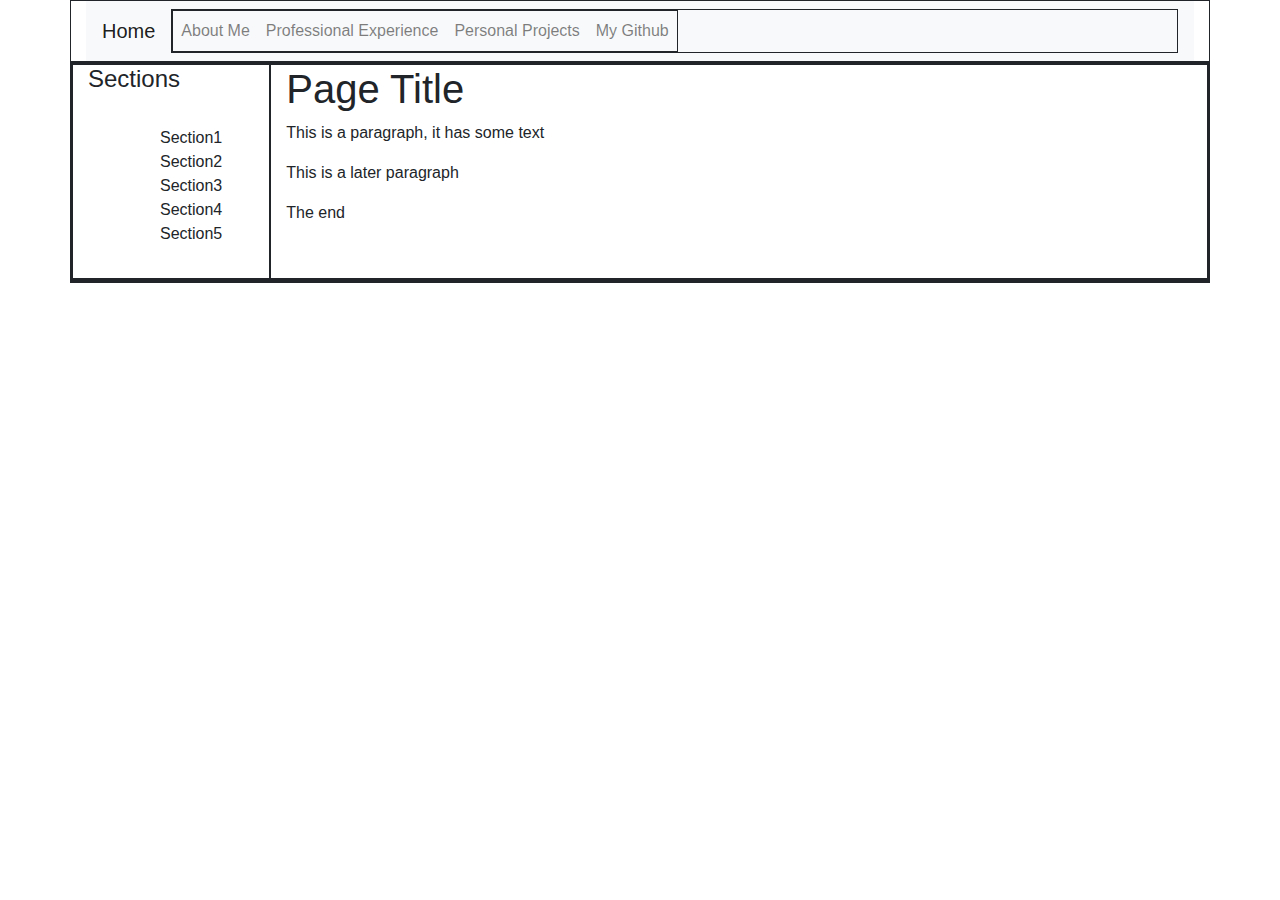
==== public/index.html @ d89e74f8 "restructure project layout" ====
<!DOCTYPE html>
<html lang="en">
<head>
    <meta charset="UTF-8">
    <title>Abram Clements</title>
    <link rel="stylesheet" href="https://stackpath.bootstrapcdn.com/bootstrap/4.3.1/css/bootstrap.min.css" integrity="sha384-ggOyR0iXCbMQv3Xipma34MD+dH/1fQ784/j6cY/iJTQUOhcWr7x9JvoRxT2MZw1T" crossorigin="anonymous">
    <link rel="stylesheet" href="./style.css">

</head>
<body>

    <!-- This is the page navigation bar -->
    <div id="navigationBar" class="container">
        <nav class="navbar navbar-expand-lg navbar-light bg-light">
            <a class="navbar-brand" href="#">Home</a>
            <button class="navbar-toggler" type="button" data-toggle="collapse" data-target="#navbarNavAltMarkup" aria-controls="navbarNavAltMarkup" aria-expanded="false" aria-label="Toggle navigation">
                <span class="navbar-toggler-icon"></span>
            </button>
            <div class="collapse navbar-collapse" id="navbarNavAltMarkup">
                <div class="navbar-nav">
                    <a class="nav-item nav-link" href="about.html">About Me</a>
                    <a class="nav-item nav-link" href="experience.html">Professional Experience</a>
                    <a class="nav-item nav-link" href="projects.html">Personal Projects</a>
                    <a class="nav-item nav-link" href="https://github.com/abramjc">My Github</a>
                </div>
             </div>
        </nav>
    </div>

    <!-- This is the sidebar and content portion of the page -->
    <div id="body" class="container">

       <div class="row">
            <div id="sidebar" class="col-sm-auto">
                <h4>Sections</h3>
                <ul class="nobull">
                    <li>Section1</li>
                    <li>Section2</li>
                    <li>Section3</li>
                    <li>Section4</li>
                    <li>Section5</li>
                </ul>
            </div>
            <div id="content" class="col">
                <h1>Page Title</h1>
                <p>This is a paragraph, it has some text</p>
                <p>This is a later paragraph</p>
                <p>The end</p>
            </div>
        </div>
    </div>

    <!-- This  is the footer portion of the page -->
    <div id="footer" class="container"></div>


    <script src="https://code.jquery.com/jquery-3.3.1.slim.min.js" integrity="sha384-q8i/X+965DzO0rT7abK41JStQIAqVgRVzpbzo5smXKp4YfRvH+8abtTE1Pi6jizo" crossorigin="anonymous"></script>
    <script src="https://cdnjs.cloudflare.com/ajax/libs/popper.js/1.14.7/umd/popper.min.js" integrity="sha384-UO2eT0CpHqdSJQ6hJty5KVphtPhzWj9WO1clHTMGa3JDZwrnQq4sF86dIHNDz0W1" crossorigin="anonymous"></script>
    <script src="https://stackpath.bootstrapcdn.com/bootstrap/4.3.1/js/bootstrap.min.js" integrity="sha384-JjSmVgyd0p3pXB1rRibZUAYoIIy6OrQ6VrjIEaFf/nJGzIxFDsf4x0xIM+B07jRM" crossorigin="anonymous"></script>
</body>
</html>
---- public/style.css ----
div {
    border: 1px solid;
}

.nobull {
    margin: 2em;
    list-style-type: none;
}
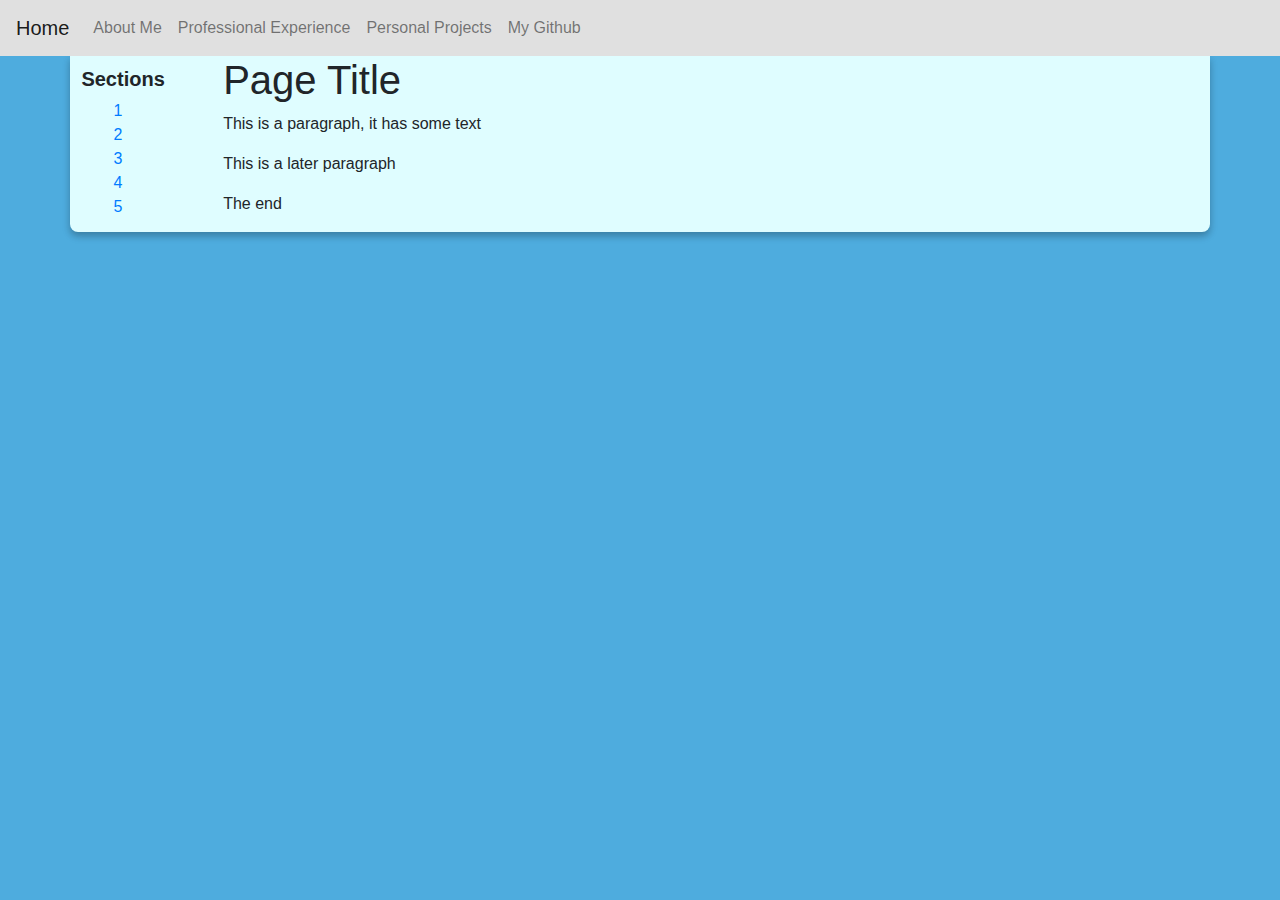
==== commit 21334a74: "basic formattingls" ====
--- a/public/index.html
+++ b/public/index.html
@@ -10,8 +10,8 @@
 <body>
 
     <!-- This is the page navigation bar -->
-    <div id="navigationBar" class="container">
-        <nav class="navbar navbar-expand-lg navbar-light bg-light">
+    <!--<div id="navigationBar" class="container">-->
+        <nav class="navbar navbar-expand-lg navbar-light header">
             <a class="navbar-brand" href="#">Home</a>
             <button class="navbar-toggler" type="button" data-toggle="collapse" data-target="#navbarNavAltMarkup" aria-controls="navbarNavAltMarkup" aria-expanded="false" aria-label="Toggle navigation">
                 <span class="navbar-toggler-icon"></span>
@@ -25,21 +25,19 @@
                 </div>
              </div>
         </nav>
-    </div>
+    <!--</div>-->
 
     <!-- This is the sidebar and content portion of the page -->
     <div id="body" class="container">
 
        <div class="row">
             <div id="sidebar" class="col-sm-auto">
-                <h4>Sections</h3>
-                <ul class="nobull">
-                    <li>Section1</li>
-                    <li>Section2</li>
-                    <li>Section3</li>
-                    <li>Section4</li>
-                    <li>Section5</li>
-                </ul>
+                <h5><strong>Sections</strong></h5>
+                <a class="tab" href="">1<br></a>
+                <a class="tab" href="">2<br></a>
+                <a class="tab" href="">3<br></a>
+                <a class="tab" href="">4<br></a>
+                <a class="tab" href="">5<br></a>
             </div>
             <div id="content" class="col">
                 <h1>Page Title</h1>
--- a/public/style.css
+++ b/public/style.css
@@ -1,8 +1,53 @@
+/*
 div {
     border: 1px solid;
 }
+*/
+html {
+    /*background-color: #DFFDFF;*/
+    background-color: #4EACDE;
+}
+body {
+    background-color: #4EACDE;
+}
+    
+.header {
+    background-color: #e0e0e0; 
+}
+
+.tab {
+    margin-left: 2em;
+}
+
+#sidebar {
+/*
+    border-radius: 3%;
+    border-style: solid;
+    border-width: 1px;
+    border-color: rgba(161, 203, 226, 0.69);
+    */
+    padding: 1%; 
+    margin-right: 2em; 
+    /*
+    background-color: #fff;
+}
+
+#content {
+    background-color: #fff;
+    */
+}
+
+#body {
+    border-bottom-left-radius: .5em;
+    border-bottom-right-radius: .5em; 
+    background-color: #DFFDFF;
+    box-shadow: 0 4px 6px 0 rgba(0,0,0,0.16),0 4px 10px 0 rgba(0,0,0,0.12);
+}
+
 
 .nobull {
     margin: 2em;
     list-style-type: none;
 }
+
+
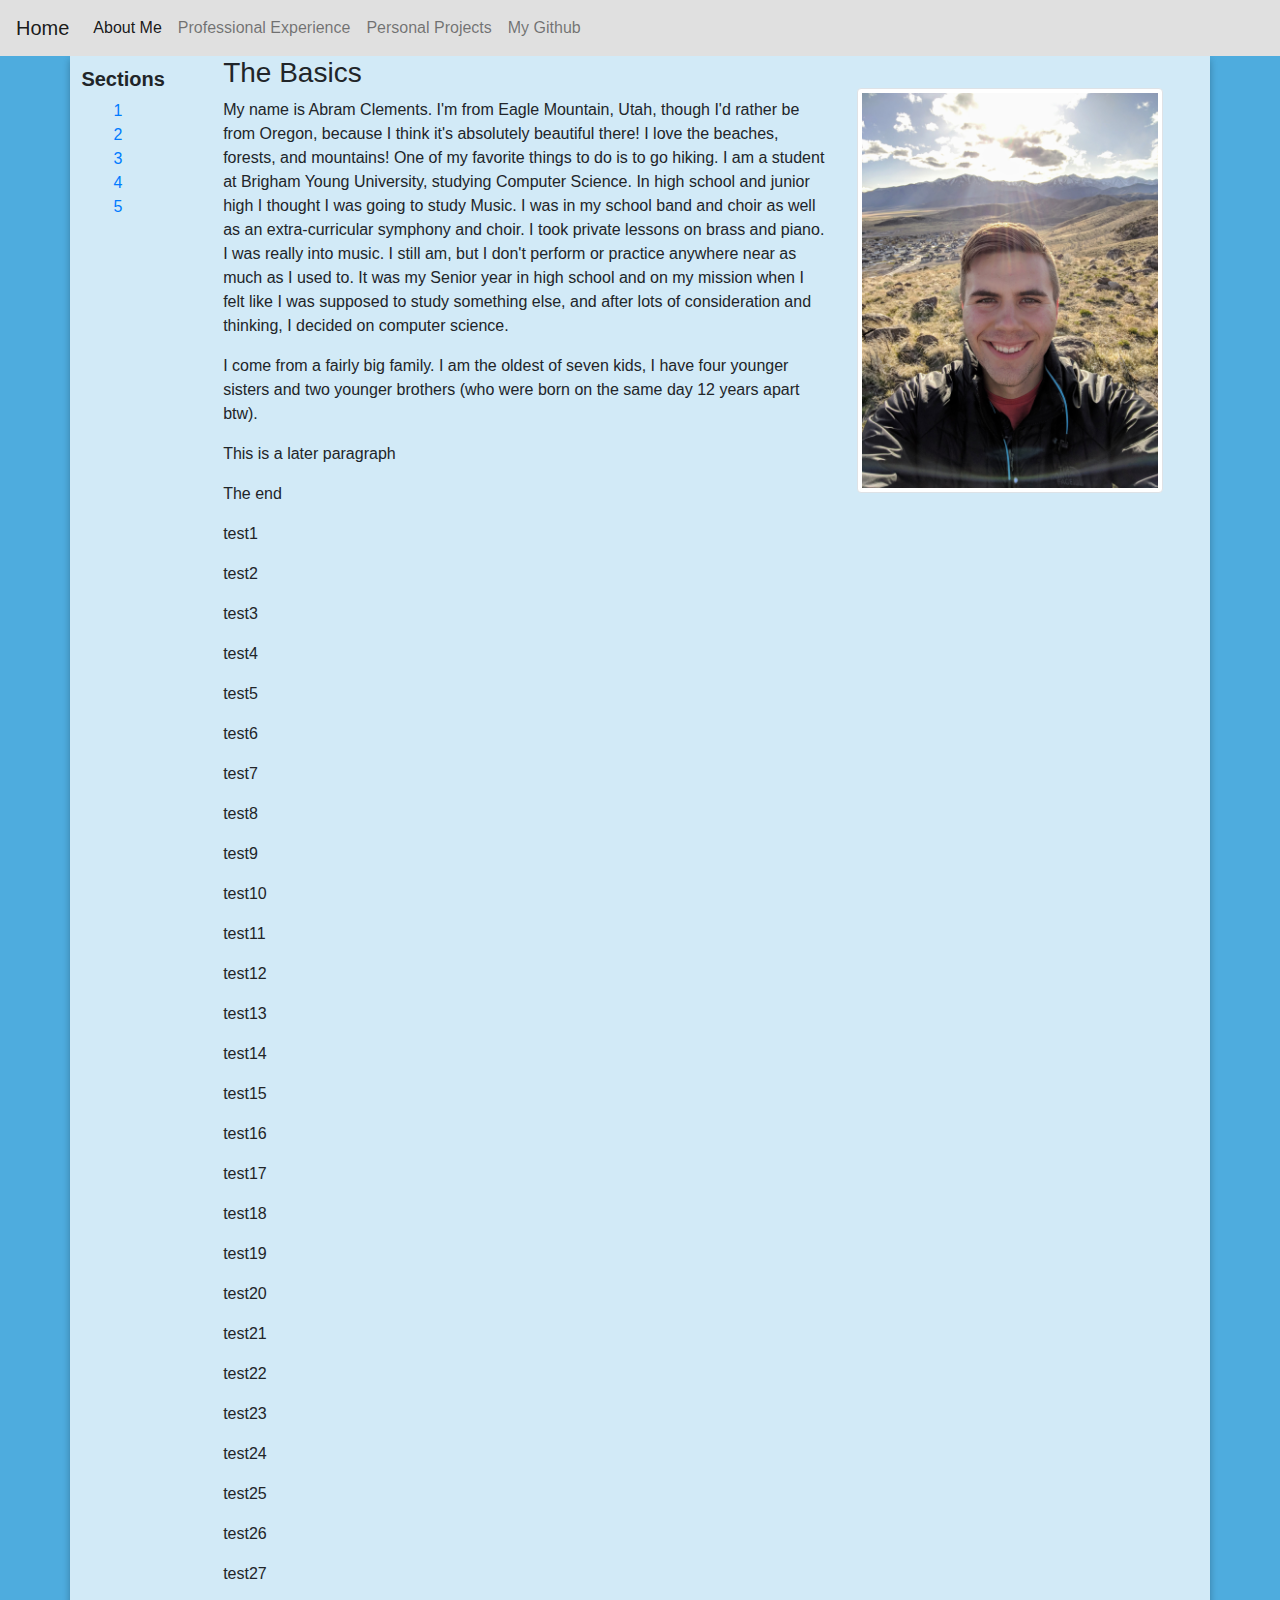
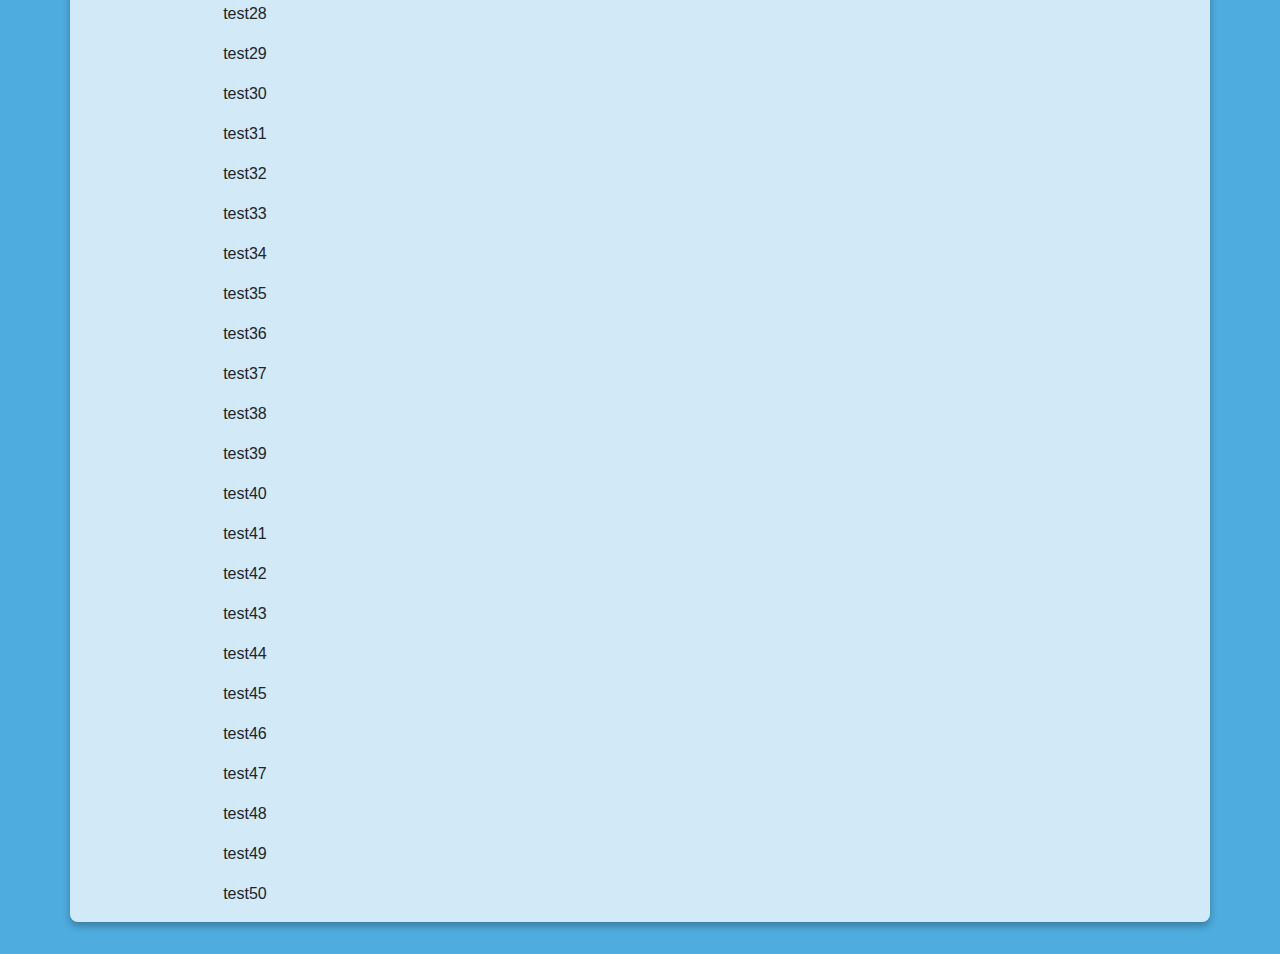
==== commit 8244014b: "multiple pages" ====
--- a/public/index.html
+++ b/public/index.html
@@ -10,40 +10,103 @@
 <body>
 
     <!-- This is the page navigation bar -->
-    <!--<div id="navigationBar" class="container">-->
-        <nav class="navbar navbar-expand-lg navbar-light header">
-            <a class="navbar-brand" href="#">Home</a>
-            <button class="navbar-toggler" type="button" data-toggle="collapse" data-target="#navbarNavAltMarkup" aria-controls="navbarNavAltMarkup" aria-expanded="false" aria-label="Toggle navigation">
-                <span class="navbar-toggler-icon"></span>
-            </button>
-            <div class="collapse navbar-collapse" id="navbarNavAltMarkup">
-                <div class="navbar-nav">
-                    <a class="nav-item nav-link" href="about.html">About Me</a>
-                    <a class="nav-item nav-link" href="experience.html">Professional Experience</a>
-                    <a class="nav-item nav-link" href="projects.html">Personal Projects</a>
-                    <a class="nav-item nav-link" href="https://github.com/abramjc">My Github</a>
-                </div>
-             </div>
-        </nav>
-    <!--</div>-->
+    <nav class="navbar navbar-expand-lg navbar-light header sticky-top">
+        <a class="navbar-brand" href="index.html">Home</a>
+        <button class="navbar-toggler" type="button" data-toggle="collapse" data-target="#navbarNavAltMarkup" aria-controls="navbarNavAltMarkup" aria-expanded="false" aria-label="Toggle navigation">
+            <span class="navbar-toggler-icon"></span>
+        </button>
+        <div class="collapse navbar-collapse" id="navbarNavAltMarkup">
+            <div class="navbar-nav">
+                <a class="nav-item nav-link active" href="index.html">About Me</a>
+                <a class="nav-item nav-link" href="experience.html">Professional Experience</a>
+                <a class="nav-item nav-link" href="projects.html">Personal Projects</a>
+                <a class="nav-item nav-link" href="https://github.com/abramjc">My Github</a>
+            </div>
+         </div>
+    </nav>
 
     <!-- This is the sidebar and content portion of the page -->
     <div id="body" class="container">
+       <div class="row">
+           <div id="sidebar" class="col-sm-auto">
+               <h5><strong>Sections</strong></h5>
+               <a class="tab" href="">1<br></a>
+               <a class="tab" href="">2<br></a>
+               <a class="tab" href="">3<br></a>
+               <a class="tab" href="">4<br></a>
+               <a class="tab" href="">5<br></a>
+           </div>
+           <div id="content" class="col">
+                <img id="me" class="rounded float-right img-thumbnail" src="photos/me.jpg" alt="A picture of me on a mountain" height="408" width="306" >
+                <h3>The Basics</h3>
+                <p>My name is Abram Clements. I'm from Eagle Mountain, Utah,
+                though I'd rather be from Oregon, because I think it's absolutely 
+                beautiful there! I love the beaches, forests, and mountains!
+                One of my favorite things to do is to go hiking. I am a student
+                at Brigham Young University, studying Computer Science. In high school
+                and junior high I thought I was going to study Music. I was in 
+                my school band and choir as well as an extra-curricular symphony and choir. 
+                I took private lessons on brass and piano. I was really into music. 
+                I still am, but I don't perform or practice anywhere near as much as 
+                I used to. It was my Senior year in high school and on my mission when I 
+                felt like I was supposed to study something else, and after lots of 
+                consideration and thinking, I decided on computer science. </p>
 
-       <div class="row">
-            <div id="sidebar" class="col-sm-auto">
-                <h5><strong>Sections</strong></h5>
-                <a class="tab" href="">1<br></a>
-                <a class="tab" href="">2<br></a>
-                <a class="tab" href="">3<br></a>
-                <a class="tab" href="">4<br></a>
-                <a class="tab" href="">5<br></a>
-            </div>
-            <div id="content" class="col">
-                <h1>Page Title</h1>
-                <p>This is a paragraph, it has some text</p>
+                <p>I come from a fairly big family. I am the oldest of seven kids,
+                I have four younger sisters and two younger brothers (who were born 
+                on the same day 12 years apart btw). </p>
                 <p>This is a later paragraph</p>
                 <p>The end</p>
+                <p>test1</p>
+                <p>test2</p>
+                <p>test3</p>
+                <p>test4</p>
+                <p>test5</p>
+                <p>test6</p>
+                <p>test7</p>
+                <p>test8</p>
+                <p>test9</p>
+                <p>test10</p>
+                <p>test11</p>
+                <p>test12</p>
+                <p>test13</p>
+                <p>test14</p>
+                <p>test15</p>
+                <p>test16</p>
+                <p>test17</p>
+                <p>test18</p>
+                <p>test19</p>
+                <p>test20</p>
+                <p>test21</p>
+                <p>test22</p>
+                <p>test23</p>
+                <p>test24</p>
+                <p>test25</p>
+                <p>test26</p>
+                <p>test27</p>
+                <p>test28</p>
+                <p>test29</p>
+                <p>test30</p>
+                <p>test31</p>
+                <p>test32</p>
+                <p>test33</p>
+                <p>test34</p>
+                <p>test35</p>
+                <p>test36</p>
+                <p>test37</p>
+                <p>test38</p>
+                <p>test39</p>
+                <p>test40</p>
+                <p>test41</p>
+                <p>test42</p>
+                <p>test43</p>
+                <p>test44</p>
+                <p>test45</p>
+                <p>test46</p>
+                <p>test47</p>
+                <p>test48</p>
+                <p>test49</p>
+                <p>test50</p>
             </div>
         </div>
     </div>
--- a/public/style.css
+++ b/public/style.css
@@ -20,27 +20,16 @@
 }
 
 #sidebar {
-/*
-    border-radius: 3%;
-    border-style: solid;
-    border-width: 1px;
-    border-color: rgba(161, 203, 226, 0.69);
-    */
     padding: 1%; 
     margin-right: 2em; 
-    /*
-    background-color: #fff;
 }
 
-#content {
-    background-color: #fff;
-    */
-}
 
 #body {
     border-bottom-left-radius: .5em;
     border-bottom-right-radius: .5em; 
-    background-color: #DFFDFF;
+    margin-bottom: 2em; 
+    background-color: rgba(255, 255, 255, 0.75);
     box-shadow: 0 4px 6px 0 rgba(0,0,0,0.16),0 4px 10px 0 rgba(0,0,0,0.12);
 }
 
@@ -50,4 +39,6 @@
     list-style-type: none;
 }
 
-
+#me {
+   margin: 2em; 
+}
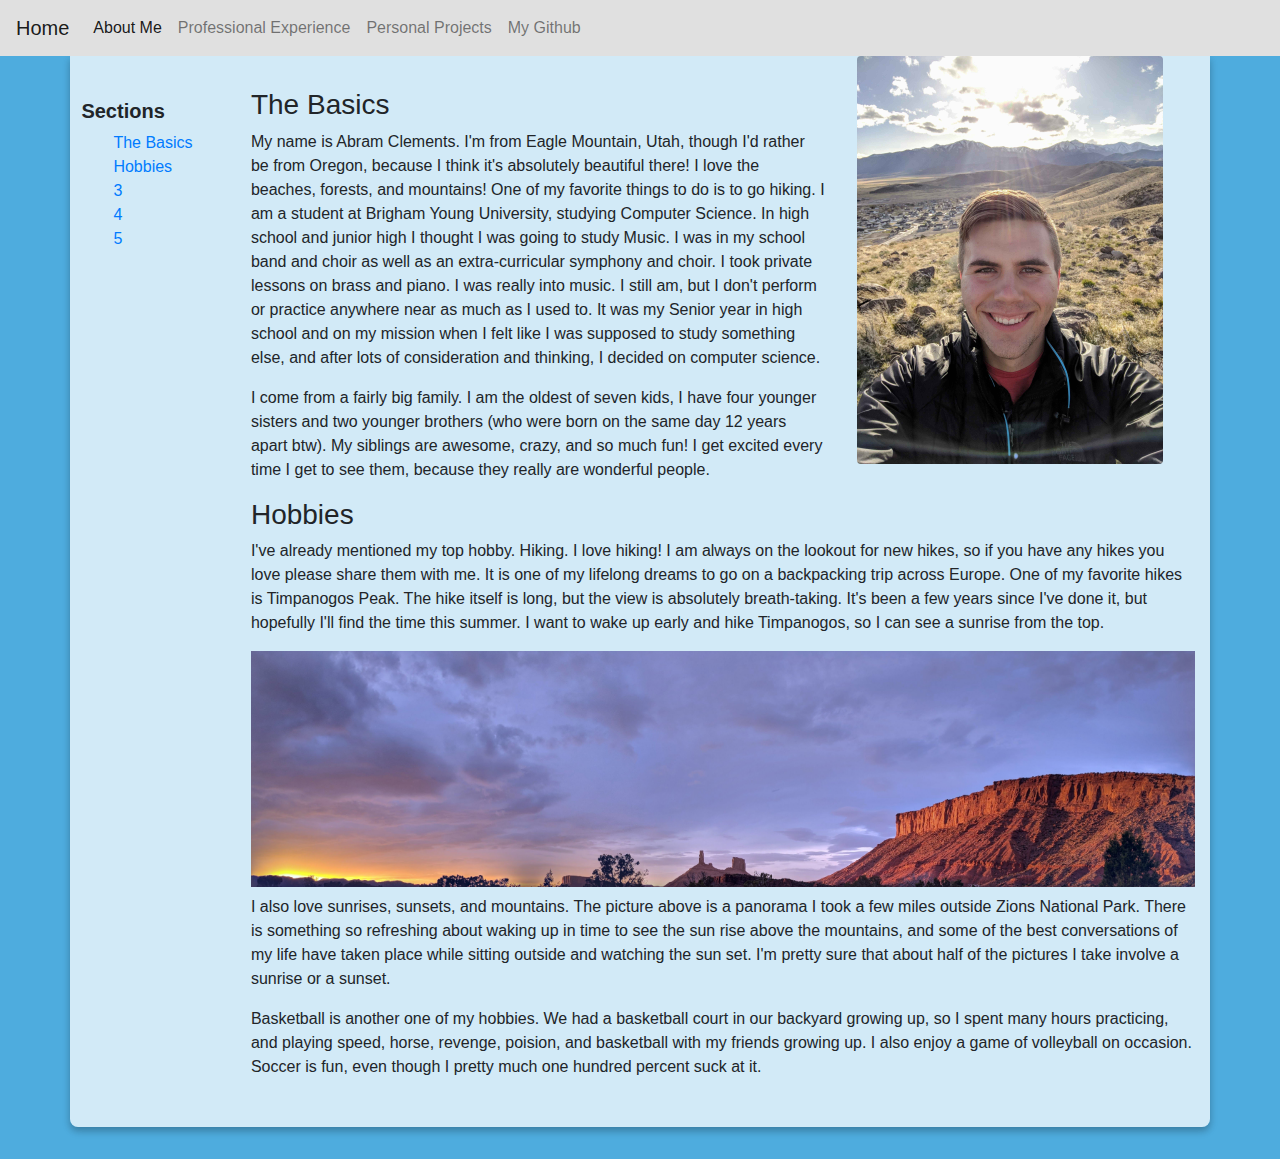
==== commit 613978e1: "additional content" ====
--- a/public/index.html
+++ b/public/index.html
@@ -30,14 +30,15 @@
        <div class="row">
            <div id="sidebar" class="col-sm-auto">
                <h5><strong>Sections</strong></h5>
-               <a class="tab" href="">1<br></a>
-               <a class="tab" href="">2<br></a>
+               <a class="tab" href="#basics">The Basics<br></a>
+               <a class="tab" href="#hobbies">Hobbies<br></a>
                <a class="tab" href="">3<br></a>
                <a class="tab" href="">4<br></a>
                <a class="tab" href="">5<br></a>
            </div>
            <div id="content" class="col">
-                <img id="me" class="rounded float-right img-thumbnail" src="photos/me.jpg" alt="A picture of me on a mountain" height="408" width="306" >
+                <img id="me" class="rounded float-right img-fluid" src="photos/me.jpg" alt="A picture of me on a mountain" height="408" width="306" >
+                <a id="basics"></a>
                 <h3>The Basics</h3>
                 <p>My name is Abram Clements. I'm from Eagle Mountain, Utah,
                 though I'd rather be from Oregon, because I think it's absolutely 
@@ -54,59 +55,35 @@
 
                 <p>I come from a fairly big family. I am the oldest of seven kids,
                 I have four younger sisters and two younger brothers (who were born 
-                on the same day 12 years apart btw). </p>
-                <p>This is a later paragraph</p>
-                <p>The end</p>
-                <p>test1</p>
-                <p>test2</p>
-                <p>test3</p>
-                <p>test4</p>
-                <p>test5</p>
-                <p>test6</p>
-                <p>test7</p>
-                <p>test8</p>
-                <p>test9</p>
-                <p>test10</p>
-                <p>test11</p>
-                <p>test12</p>
-                <p>test13</p>
-                <p>test14</p>
-                <p>test15</p>
-                <p>test16</p>
-                <p>test17</p>
-                <p>test18</p>
-                <p>test19</p>
-                <p>test20</p>
-                <p>test21</p>
-                <p>test22</p>
-                <p>test23</p>
-                <p>test24</p>
-                <p>test25</p>
-                <p>test26</p>
-                <p>test27</p>
-                <p>test28</p>
-                <p>test29</p>
-                <p>test30</p>
-                <p>test31</p>
-                <p>test32</p>
-                <p>test33</p>
-                <p>test34</p>
-                <p>test35</p>
-                <p>test36</p>
-                <p>test37</p>
-                <p>test38</p>
-                <p>test39</p>
-                <p>test40</p>
-                <p>test41</p>
-                <p>test42</p>
-                <p>test43</p>
-                <p>test44</p>
-                <p>test45</p>
-                <p>test46</p>
-                <p>test47</p>
-                <p>test48</p>
-                <p>test49</p>
-                <p>test50</p>
+                on the same day 12 years apart btw). My siblings are awesome, crazy,
+                and so much fun! I get excited every time I get to see them, because
+                they really are wonderful people.</p>
+
+                <a id="hobbies"></a>
+                <h3>Hobbies</h3>
+                <p>I've already mentioned my top hobby. Hiking. I love hiking! I am
+                always on the lookout for new hikes, so if you have any hikes you love 
+                please share them with me. It is one of my lifelong dreams to go on a
+                backpacking trip across Europe. One of my favorite hikes is Timpanogos Peak.
+                The hike itself is long, but the view is absolutely breath-taking. It's
+                been a few years since I've done it, but hopefully I'll find the time this
+                summer. I want to wake up early and hike Timpanogos, so I can see a sunrise
+                from the top.</p>
+
+                <img src="photos/sunset.jpg" alt="sunset panorama" class="img-fluid">
+                
+                <p>I also love sunrises, sunsets, and mountains. The picture above is a 
+                panorama I took a few miles outside Zions National Park. There is something so 
+                refreshing about waking up in time to see the sun rise above the mountains, 
+                and some of the best conversations of my life have taken place while sitting
+                outside and watching the sun set. I'm pretty sure that about half of the 
+                pictures I take involve a sunrise or a sunset. </p>
+
+                <p>Basketball is another one of my hobbies. We had a basketball court in our
+                backyard growing up, so I spent many hours practicing, and playing speed, horse,
+                revenge, poision, and basketball with my friends growing up. I also enjoy a
+                game of volleyball on occasion. Soccer is fun, even though I pretty much 
+                one hundred percent suck at it.</p>
             </div>
         </div>
     </div>
--- a/public/style.css
+++ b/public/style.css
@@ -1,14 +1,13 @@
-/*
-div {
-    border: 1px solid;
-}
-*/
 html {
     /*background-color: #DFFDFF;*/
     background-color: #4EACDE;
 }
 body {
     background-color: #4EACDE;
+}
+
+img {
+    margin-bottom: .5em; 
 }
     
 .header {
@@ -29,8 +28,18 @@
     border-bottom-left-radius: .5em;
     border-bottom-right-radius: .5em; 
     margin-bottom: 2em; 
+    padding-top: 2em;
+    padding-bottom: 2em; 
     background-color: rgba(255, 255, 255, 0.75);
     box-shadow: 0 4px 6px 0 rgba(0,0,0,0.16),0 4px 10px 0 rgba(0,0,0,0.12);
+}
+
+
+#basics::before, #hobbies::before {
+    content: "";
+    display: block;
+    height: 4em; 
+    margin: -4em 0 0 0; 
 }
 
 
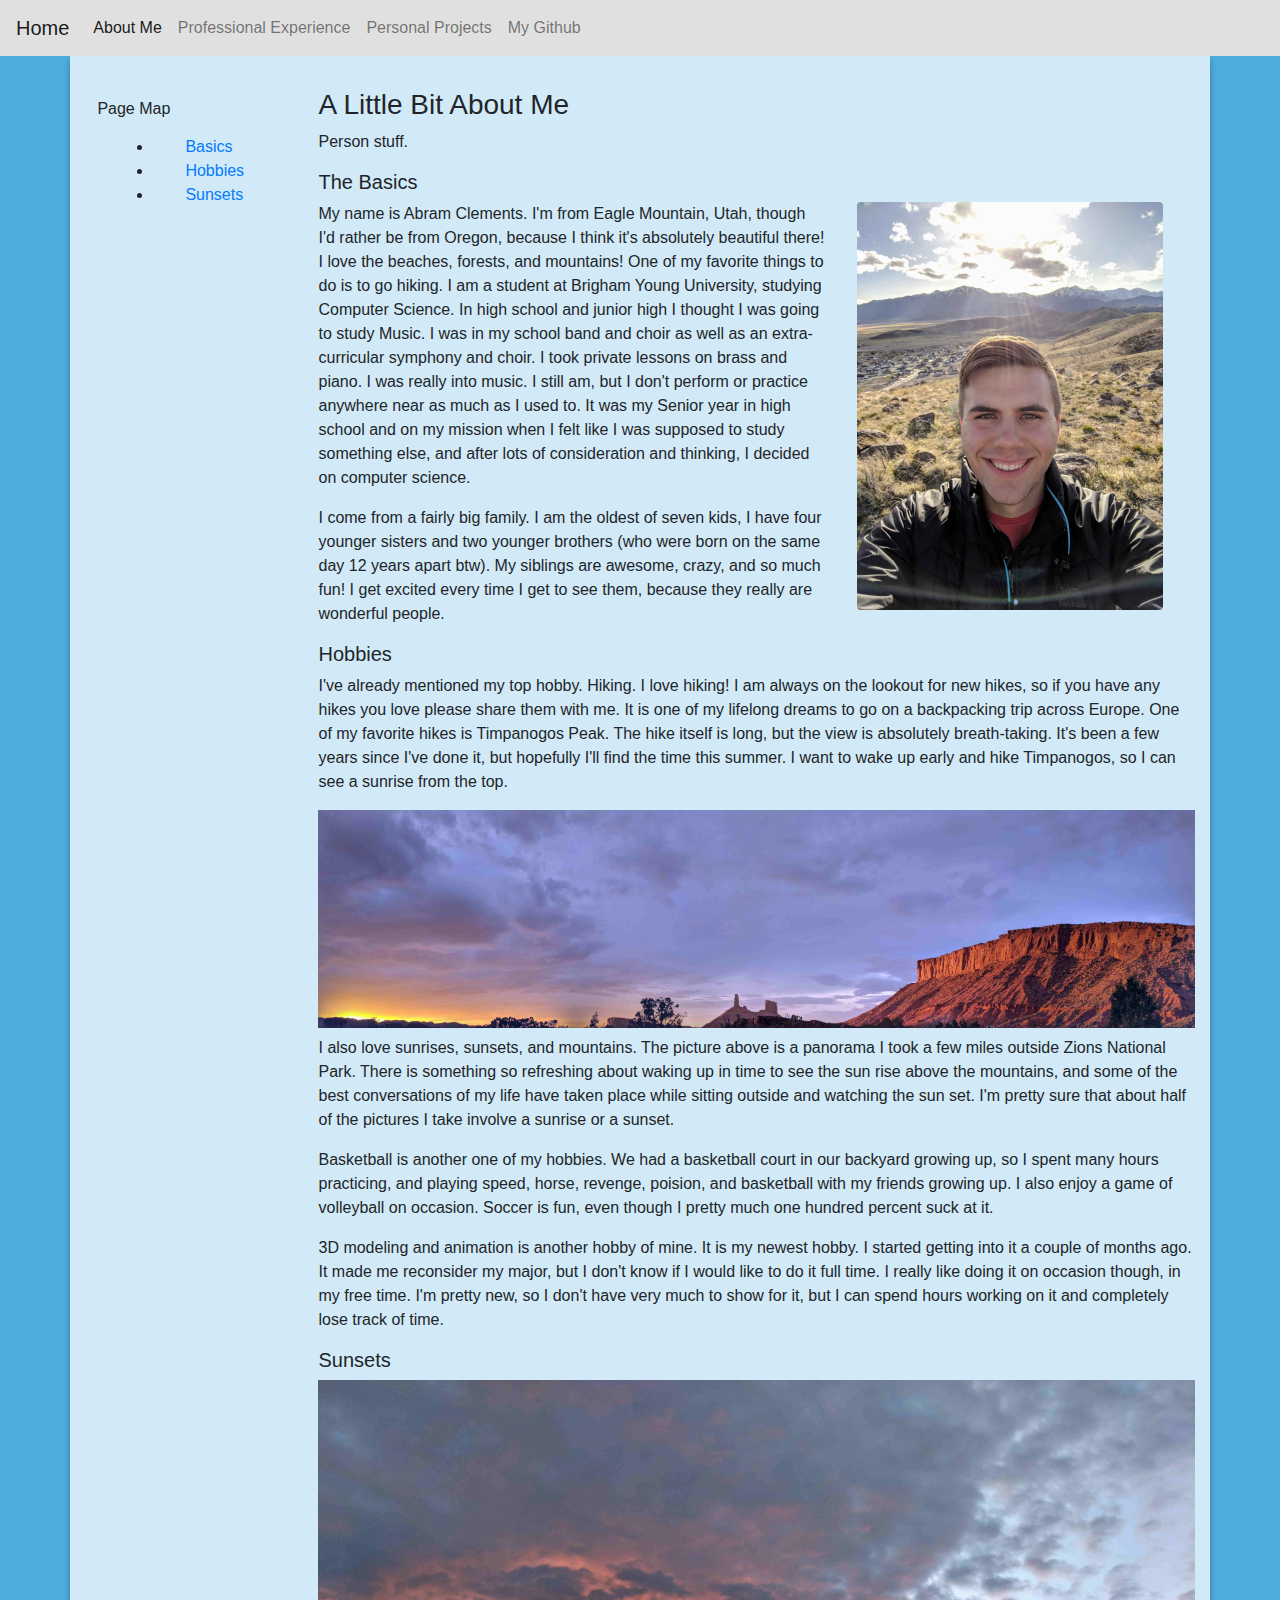
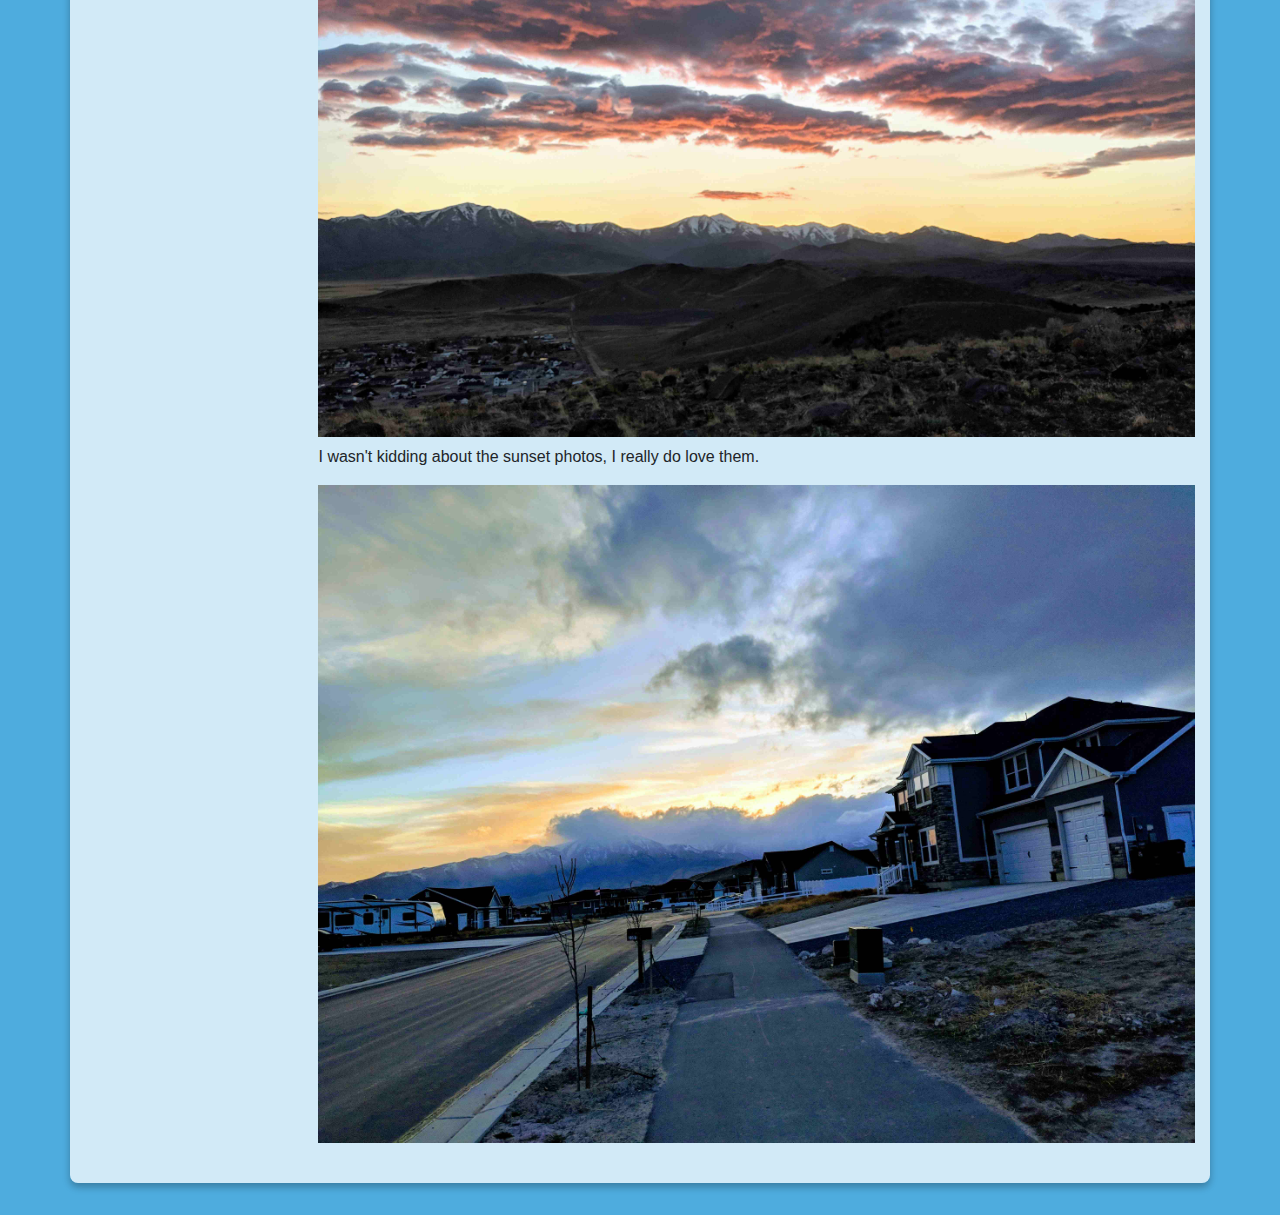
==== commit 58f7f872: "Add work experience and more photos" ====
--- a/public/index.html
+++ b/public/index.html
@@ -10,7 +10,7 @@
 <body>
 
     <!-- This is the page navigation bar -->
-    <nav class="navbar navbar-expand-lg navbar-light header sticky-top">
+    <nav class="navbar navbar-expand-lg navbar-light header">
         <a class="navbar-brand" href="index.html">Home</a>
         <button class="navbar-toggler" type="button" data-toggle="collapse" data-target="#navbarNavAltMarkup" aria-controls="navbarNavAltMarkup" aria-expanded="false" aria-label="Toggle navigation">
             <span class="navbar-toggler-icon"></span>
@@ -29,17 +29,18 @@
     <div id="body" class="container">
        <div class="row">
            <div id="sidebar" class="col-sm-auto">
-               <h5><strong>Sections</strong></h5>
-               <a class="tab" href="#basics">The Basics<br></a>
-               <a class="tab" href="#hobbies">Hobbies<br></a>
-               <a class="tab" href="">3<br></a>
-               <a class="tab" href="">4<br></a>
-               <a class="tab" href="">5<br></a>
+               <h6>Page Map</h6>
+                   <ul>
+                       <li><a class="tab" href="#basics">Basics<br></a></li>
+                       <li><a class="tab" href="#hobbies">Hobbies<br></a></li>
+                       <li><a class="tab" href="#sunset">Sunsets<br></a></li>
+                   </ul>
            </div>
            <div id="content" class="col">
+                <h3>A Little Bit About Me</h3>
+                <p>Person stuff.</p>
                 <img id="me" class="rounded float-right img-fluid" src="photos/me.jpg" alt="A picture of me on a mountain" height="408" width="306" >
-                <a id="basics"></a>
-                <h3>The Basics</h3>
+                <h5 id="basics">The Basics</h5>
                 <p>My name is Abram Clements. I'm from Eagle Mountain, Utah,
                 though I'd rather be from Oregon, because I think it's absolutely 
                 beautiful there! I love the beaches, forests, and mountains!
@@ -59,8 +60,7 @@
                 and so much fun! I get excited every time I get to see them, because
                 they really are wonderful people.</p>
 
-                <a id="hobbies"></a>
-                <h3>Hobbies</h3>
+                <h5 id="hobbies">Hobbies</h5>
                 <p>I've already mentioned my top hobby. Hiking. I love hiking! I am
                 always on the lookout for new hikes, so if you have any hikes you love 
                 please share them with me. It is one of my lifelong dreams to go on a
@@ -84,6 +84,23 @@
                 revenge, poision, and basketball with my friends growing up. I also enjoy a
                 game of volleyball on occasion. Soccer is fun, even though I pretty much 
                 one hundred percent suck at it.</p>
+
+                <p>3D modeling and animation is another hobby of mine. It is my newest hobby.
+                I started getting into it a couple of months ago. It made me reconsider my 
+                major, but I don't know if I would like to do it full time. I really like 
+                doing it on occasion though, in my free time. I'm pretty new, so I don't have
+                very much to show for it, but I can spend hours working on it and completely
+                lose track of time. </p>
+
+                <h5 id="sunset">Sunsets</h5>
+
+                <img src="photos/sunset1.jpg" alt="another sunset" class="img-fluid">
+
+                <p>I wasn't kidding about the sunset photos, I really do love them.</p>
+
+                <img src="photos/sunrise.jpg" alt="a sunrise" class="img-fluid>
+
+                
             </div>
         </div>
     </div>
--- a/public/style.css
+++ b/public/style.css
@@ -8,8 +8,13 @@
 
 img {
     margin-bottom: .5em; 
+    max-width: 100%
 }
     
+ul {
+    margin: 1em;
+}
+
 .header {
     background-color: #e0e0e0; 
 }
@@ -21,6 +26,8 @@
 #sidebar {
     padding: 1%; 
     margin-right: 2em; 
+    margin-left: 1em; 
+
 }
 
 
@@ -35,19 +42,6 @@
 }
 
 
-#basics::before, #hobbies::before {
-    content: "";
-    display: block;
-    height: 4em; 
-    margin: -4em 0 0 0; 
-}
-
-
-.nobull {
-    margin: 2em;
-    list-style-type: none;
-}
-
 #me {
    margin: 2em; 
 }
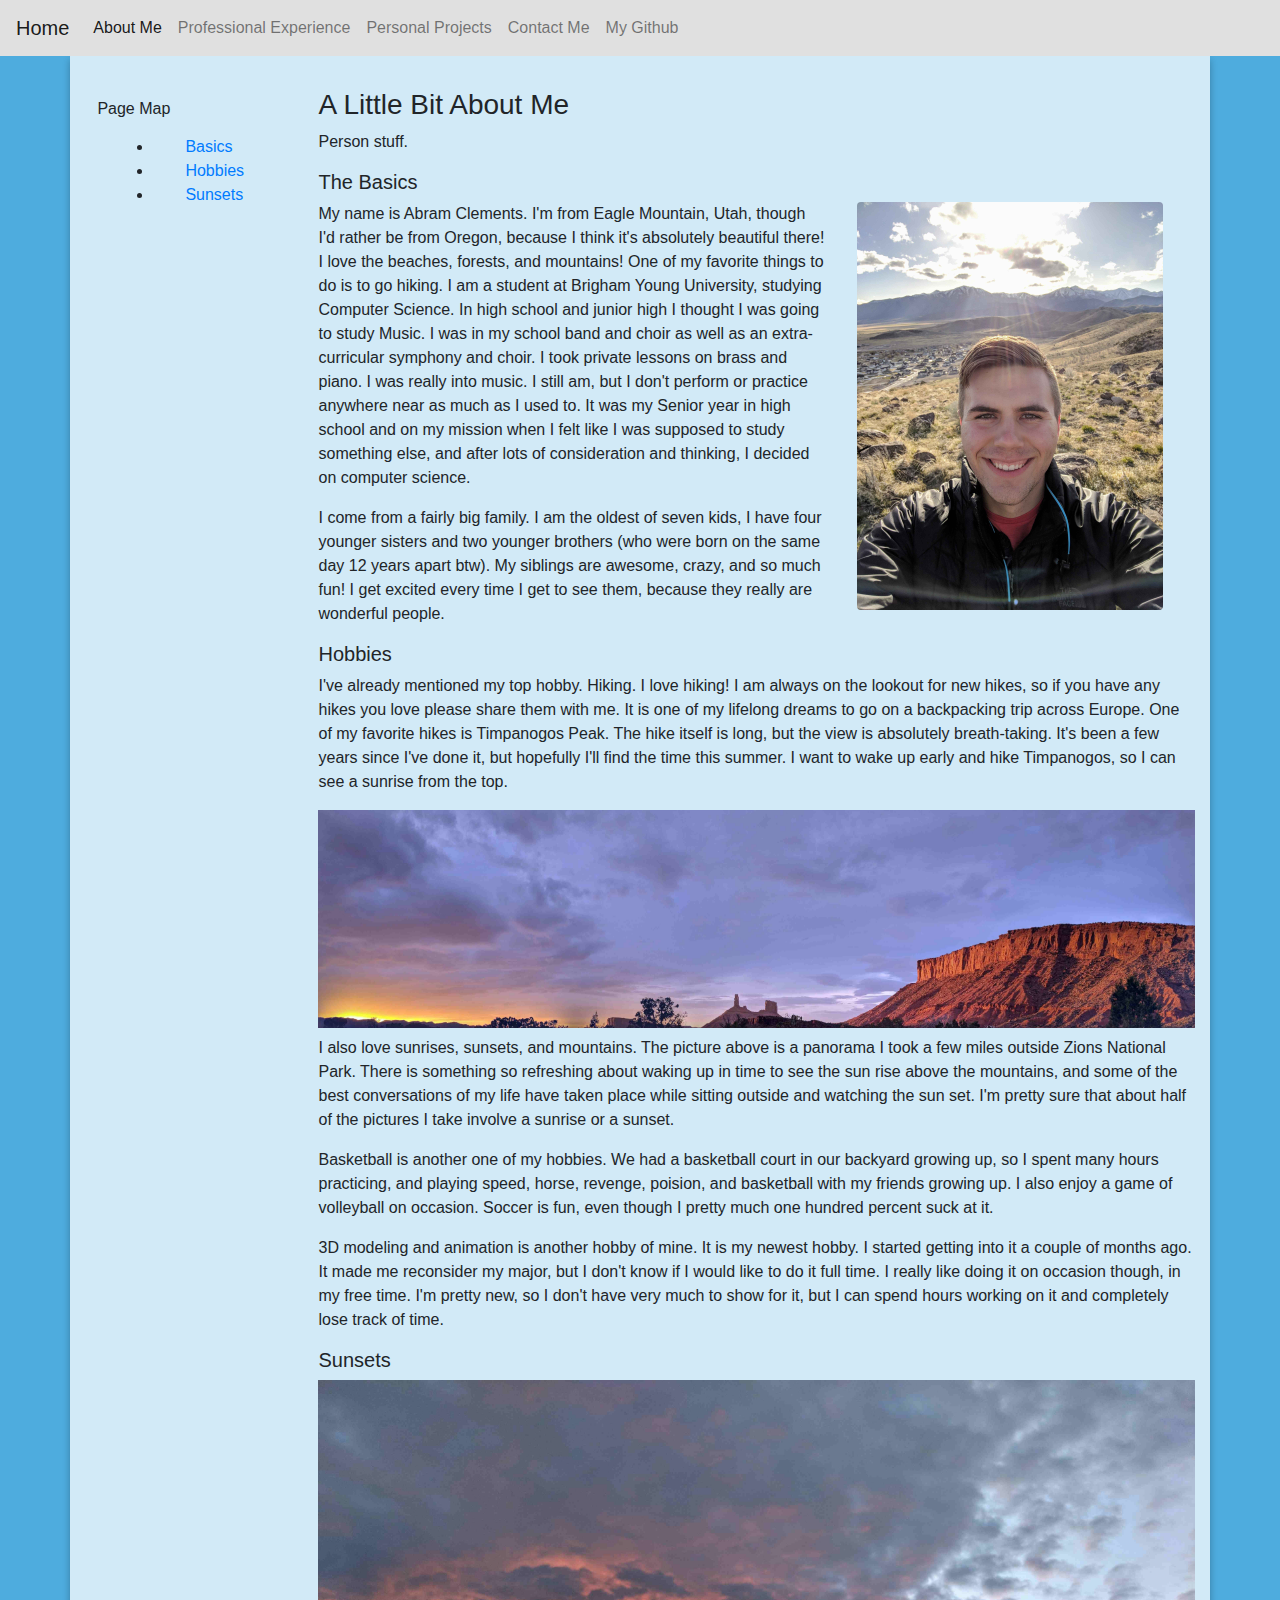
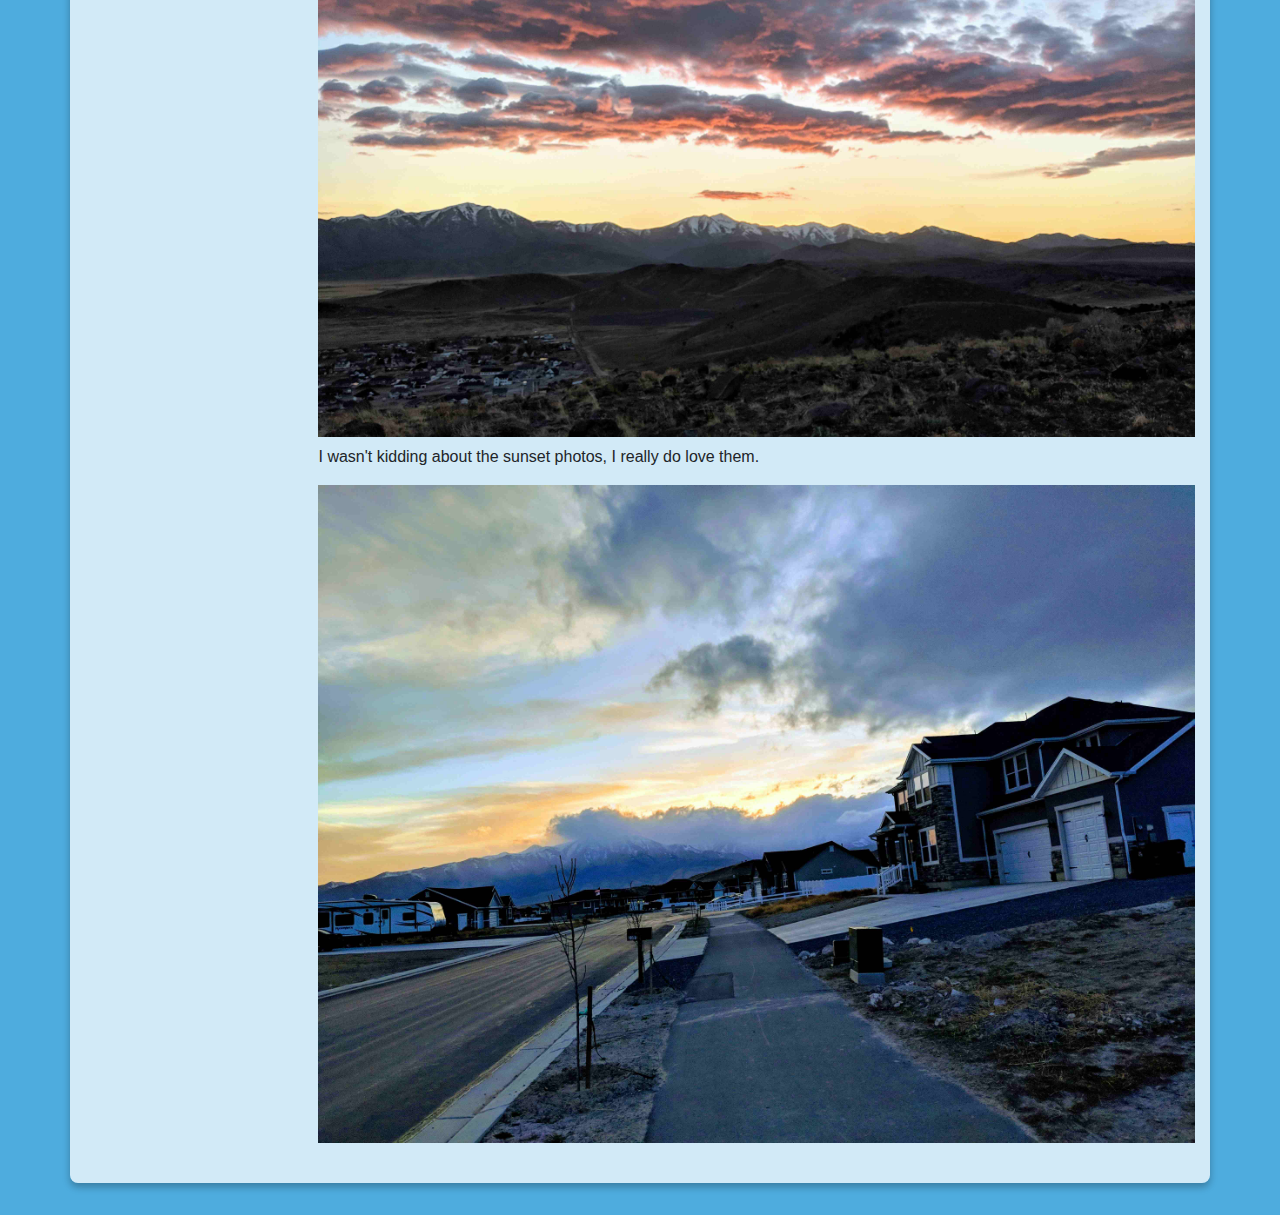
==== commit 47908e31: "add personal projects page content and contact page skeleton" ====
--- a/public/index.html
+++ b/public/index.html
@@ -20,6 +20,7 @@
                 <a class="nav-item nav-link active" href="index.html">About Me</a>
                 <a class="nav-item nav-link" href="experience.html">Professional Experience</a>
                 <a class="nav-item nav-link" href="projects.html">Personal Projects</a>
+                <a class="nav-item nav-link" href="contact.html">Contact Me</a>
                 <a class="nav-item nav-link" href="https://github.com/abramjc">My Github</a>
             </div>
          </div>
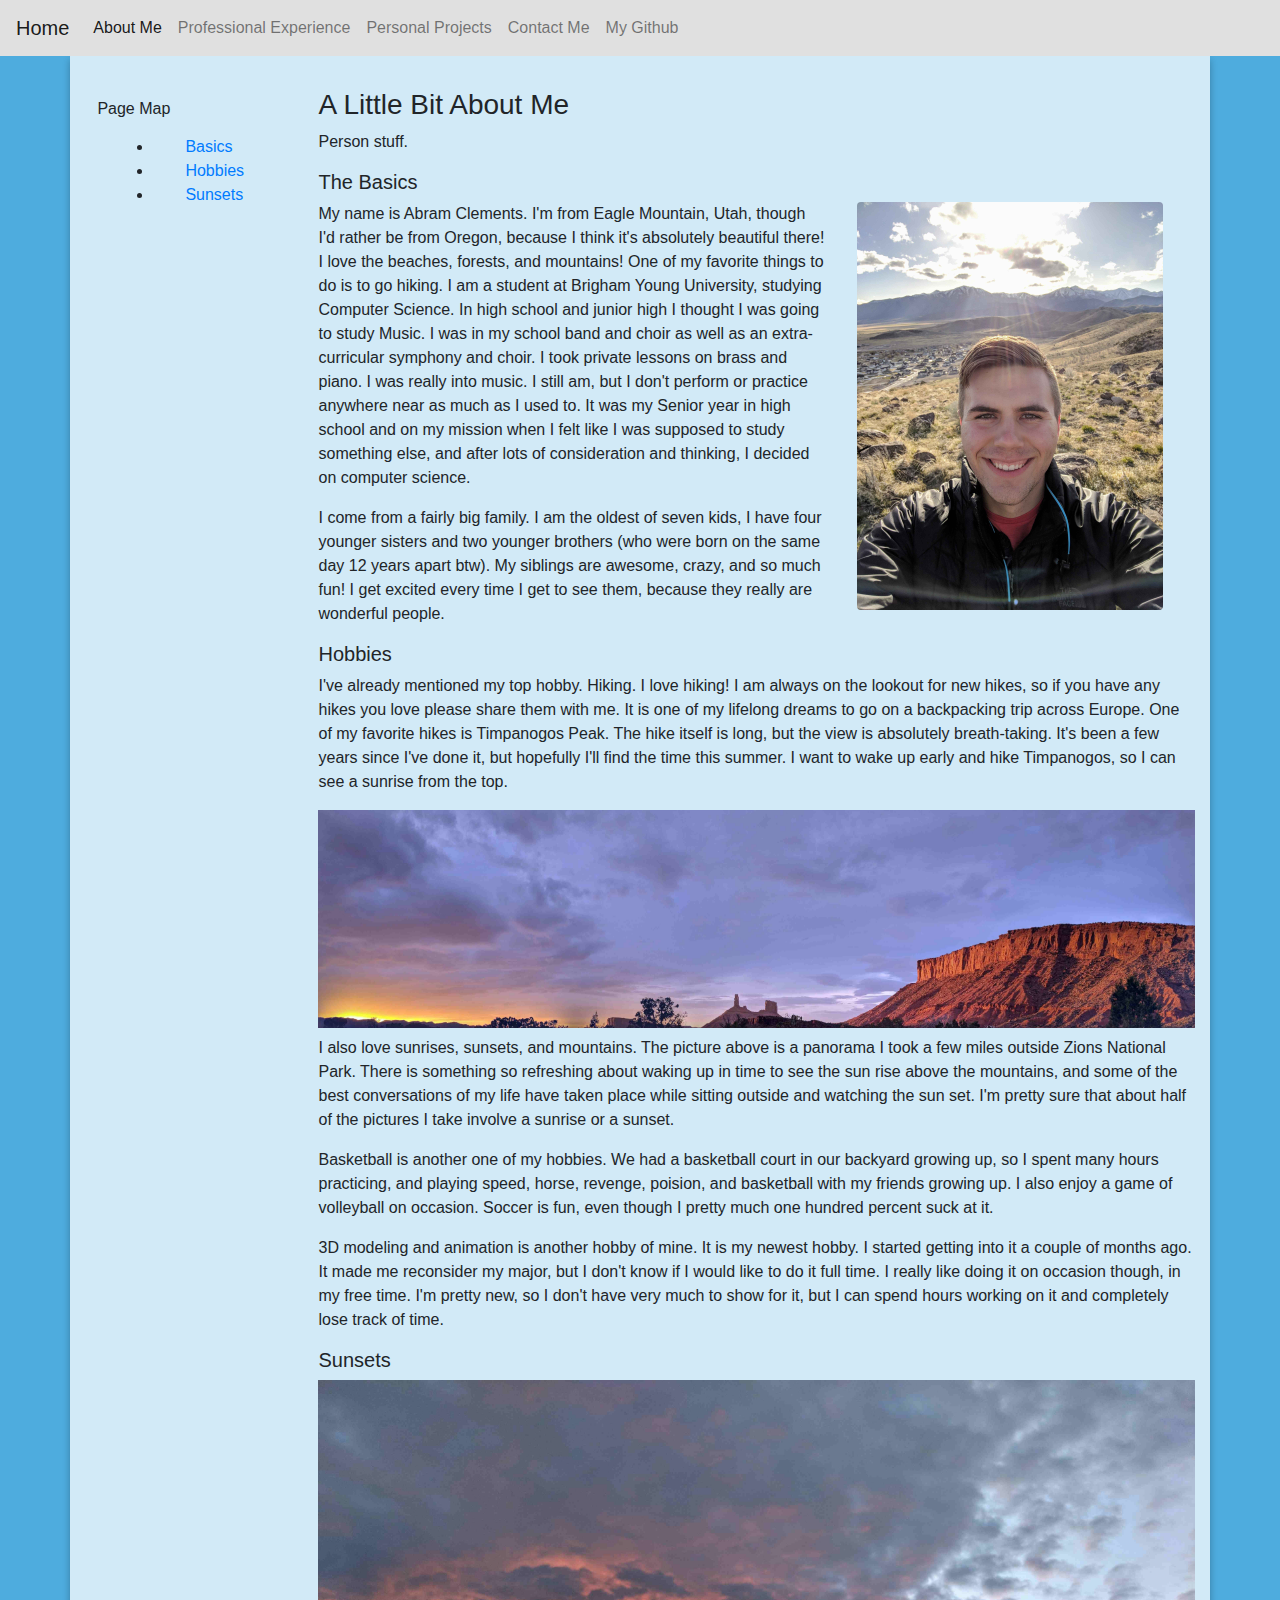
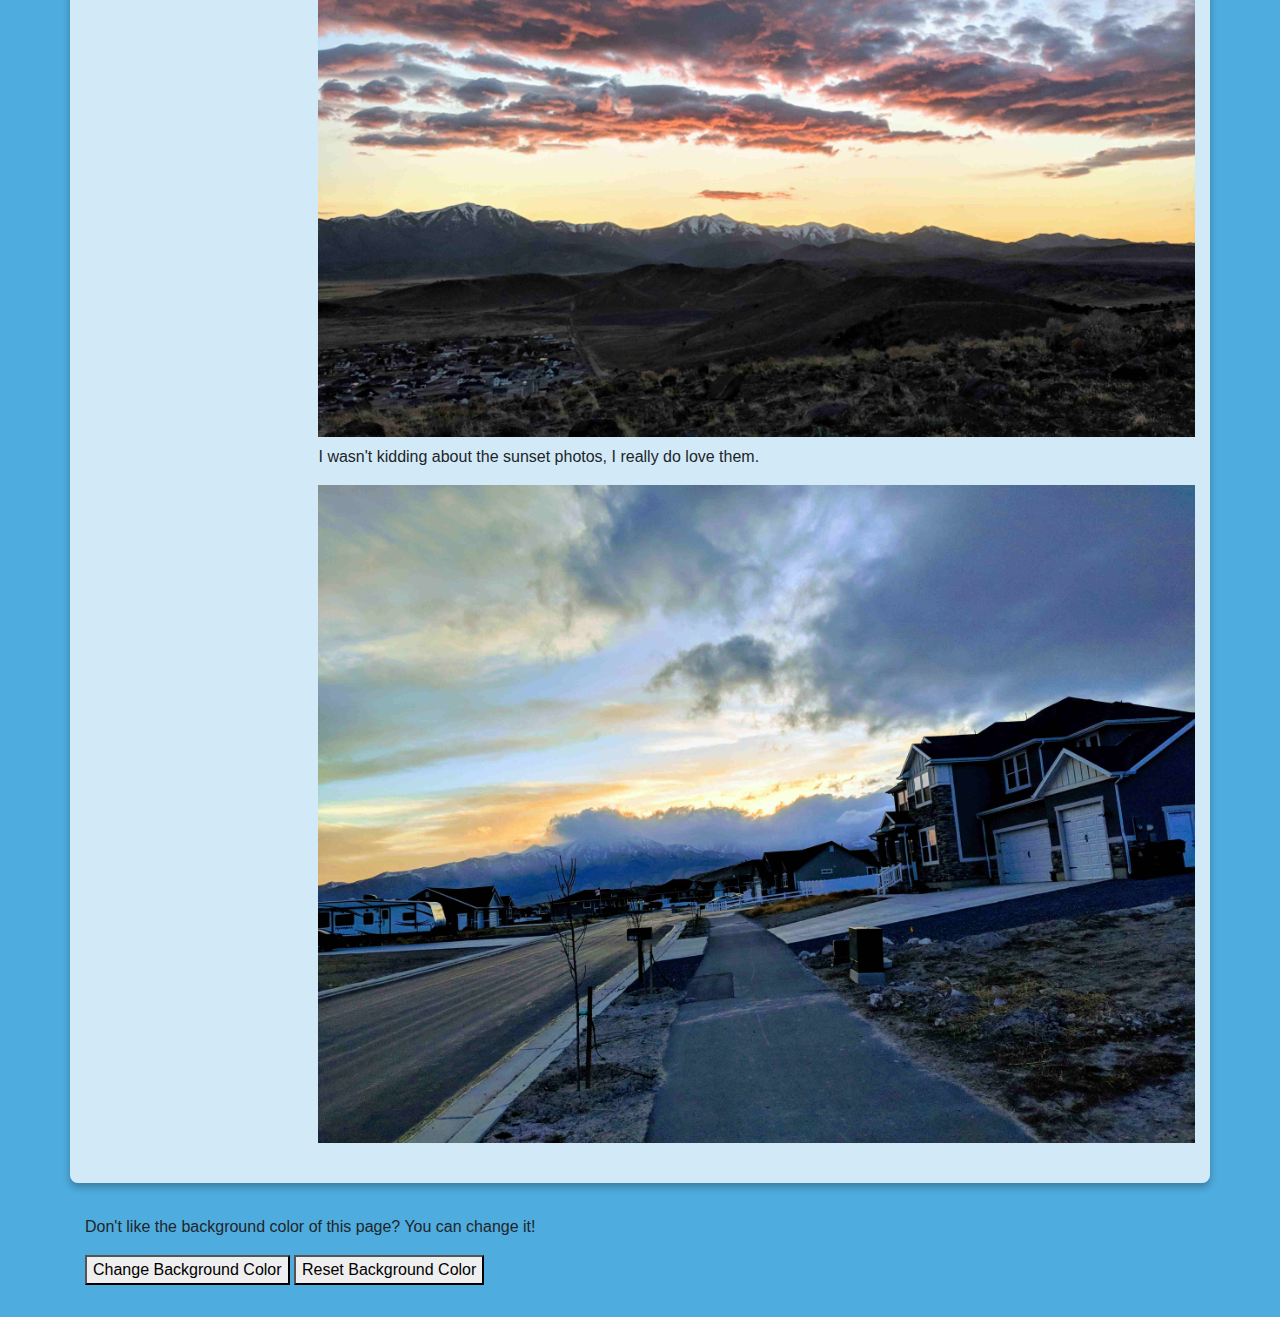
==== commit 6cf592a6: "Add JavaScript Background Color Manipulation" ====
--- a/public/index.html
+++ b/public/index.html
@@ -5,9 +5,10 @@
     <title>Abram Clements</title>
     <link rel="stylesheet" href="https://stackpath.bootstrapcdn.com/bootstrap/4.3.1/css/bootstrap.min.css" integrity="sha384-ggOyR0iXCbMQv3Xipma34MD+dH/1fQ784/j6cY/iJTQUOhcWr7x9JvoRxT2MZw1T" crossorigin="anonymous">
     <link rel="stylesheet" href="./style.css">
+    <script src="script.js"></script>
 
 </head>
-<body>
+<body onload="setBackground()">
 
     <!-- This is the page navigation bar -->
     <nav class="navbar navbar-expand-lg navbar-light header">
@@ -99,7 +100,7 @@
 
                 <p>I wasn't kidding about the sunset photos, I really do love them.</p>
 
-                <img src="photos/sunrise.jpg" alt="a sunrise" class="img-fluid>
+                <img src="photos/sunrise.jpg" alt="a sunrise" class="img-fluid">
 
                 
             </div>
@@ -107,7 +108,15 @@
     </div>
 
     <!-- This  is the footer portion of the page -->
-    <div id="footer" class="container"></div>
+    <div id="footer" class="container">
+        <div class="row">
+            <div class="col">
+                <p>Don't like the background color of this page? You can change it!</p>
+                <button id="color-changer" onclick="changeBackground()">Change Background Color</button>
+                <button id="color-reset" onclick="resetBackground()">Reset Background Color</button>
+            </div>
+        </div>
+    </div>
 
 
     <script src="https://code.jquery.com/jquery-3.3.1.slim.min.js" integrity="sha384-q8i/X+965DzO0rT7abK41JStQIAqVgRVzpbzo5smXKp4YfRvH+8abtTE1Pi6jizo" crossorigin="anonymous"></script>
--- a/public/style.css
+++ b/public/style.css
@@ -45,3 +45,7 @@
 #me {
    margin: 2em; 
 }
+
+#color-changer {
+    margin-bottom: 2em;
+}
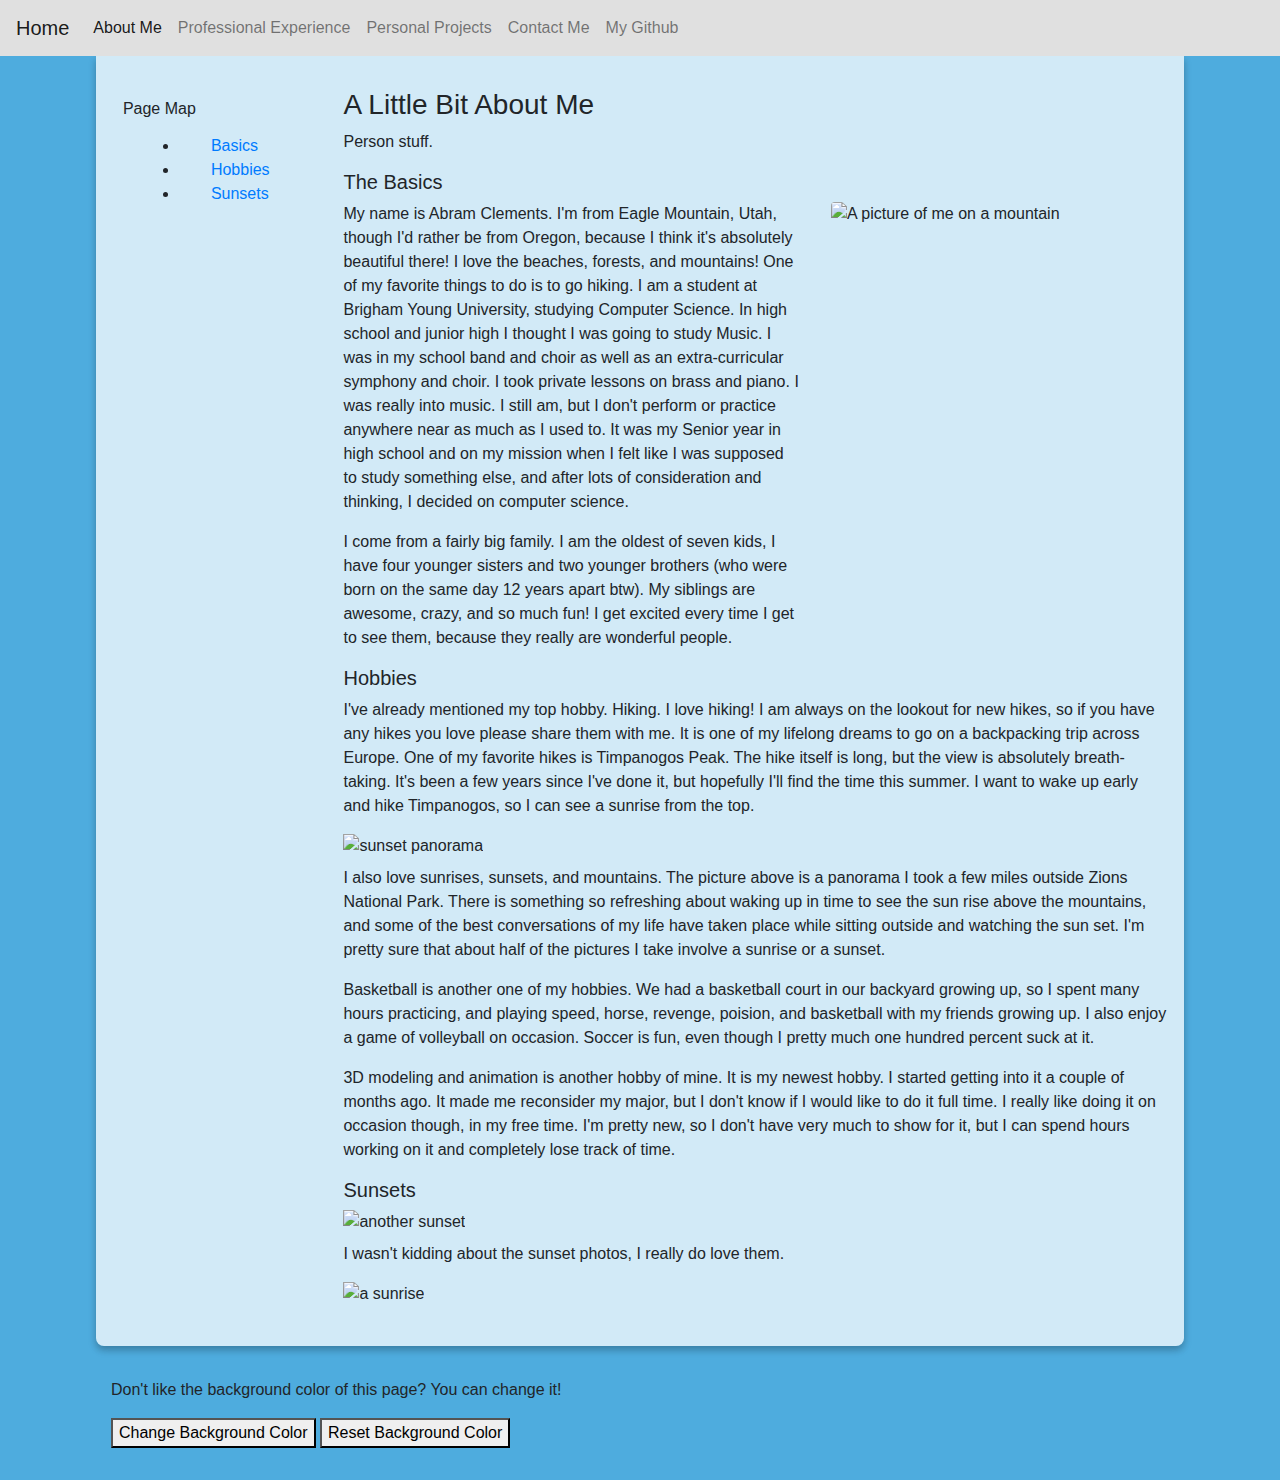
==== commit e742a23f: "host images on imgur" ====
--- a/public/index.html
+++ b/public/index.html
@@ -41,7 +41,7 @@
            <div id="content" class="col">
                 <h3>A Little Bit About Me</h3>
                 <p>Person stuff.</p>
-                <img id="me" class="rounded float-right img-fluid" src="photos/me.jpg" alt="A picture of me on a mountain" height="408" width="306" >
+                <img id="me" class="rounded float-right img-fluid" src="https://i.imgur.com/95R7ZWi.jpg" alt="A picture of me on a mountain" height="408" width="306" >
                 <h5 id="basics">The Basics</h5>
                 <p>My name is Abram Clements. I'm from Eagle Mountain, Utah,
                 though I'd rather be from Oregon, because I think it's absolutely 
@@ -72,7 +72,7 @@
                 summer. I want to wake up early and hike Timpanogos, so I can see a sunrise
                 from the top.</p>
 
-                <img src="photos/sunset.jpg" alt="sunset panorama" class="img-fluid">
+                <img src="https://i.imgur.com/aSErbPy.jpg" alt="sunset panorama" class="img-fluid">
                 
                 <p>I also love sunrises, sunsets, and mountains. The picture above is a 
                 panorama I took a few miles outside Zions National Park. There is something so 
@@ -96,11 +96,11 @@
 
                 <h5 id="sunset">Sunsets</h5>
 
-                <img src="photos/sunset1.jpg" alt="another sunset" class="img-fluid">
+                <img src="https://i.imgur.com/fCgfs6v.jpg" alt="another sunset" class="img-fluid">
 
                 <p>I wasn't kidding about the sunset photos, I really do love them.</p>
 
-                <img src="photos/sunrise.jpg" alt="a sunrise" class="img-fluid">
+                <img src="https://i.imgur.com/33qdt0p.jpg" alt="a sunrise" class="img-fluid">
 
                 
             </div>
--- a/public/style.css
+++ b/public/style.css
@@ -13,6 +13,10 @@
     
 ul {
     margin: 1em;
+}
+
+.container {
+    max-width: 85%;
 }
 
 .header {
